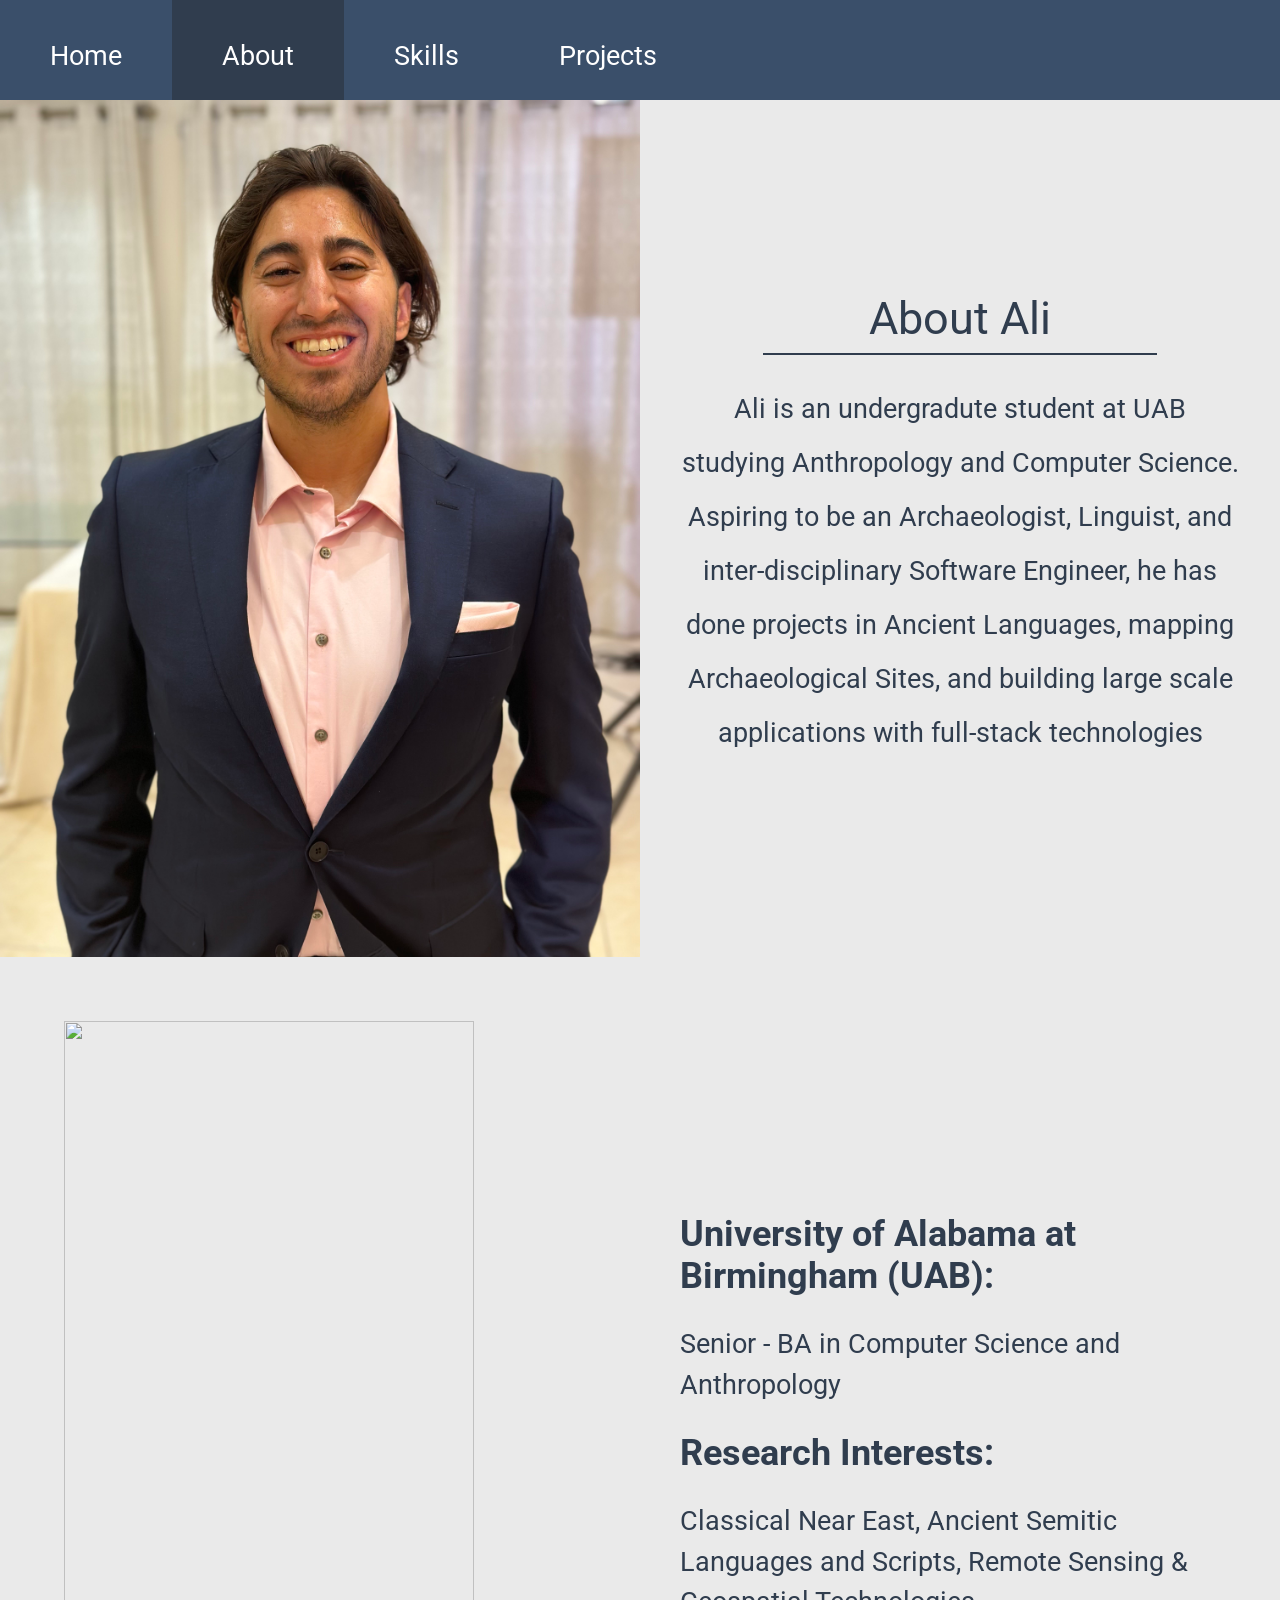
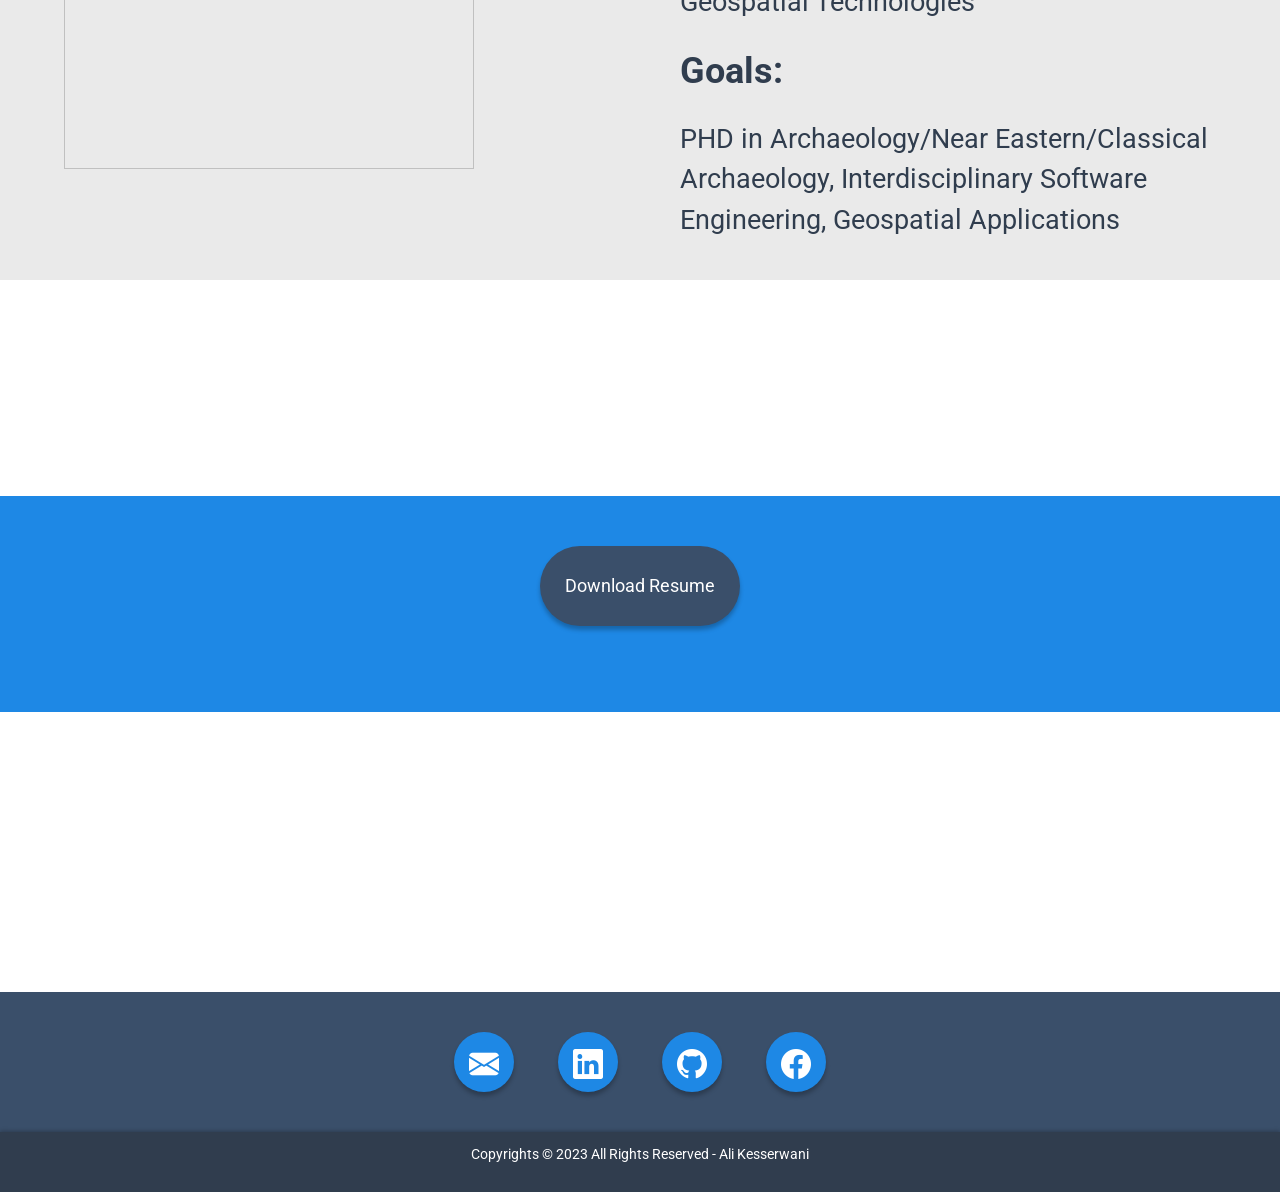
==== about.html @ b1c4e02e "Add files via upload" ====
<!DOCTYPE html>
<html>
    <head>
        <meta name="viewport" content="width=device-width, initial-scale=1.0"/>
        <!--Bootstrap Icons-->
        <link rel="stylesheet" href="https://cdn.jsdelivr.net/npm/bootstrap-icons@1.11.1/font/bootstrap-icons.css">
        <link rel="stylesheet" type="text/css" href="style.css">
        
        <title> Ali Kesserwani | About</title>
    </head>
    <body>

        <nav>
            <div id="nav">
                <ul>
                    <li><a href="index.html">Home</a></li>
                    <li><a class="active">About</a></li>
                    <li><a href="skills.html">Skills</a></li>
                    <li><a href="projects.html">Projects</a></li>
                  </ul>                  
            </div>
        </nav>

        <main>
            <!--Cover-->
            <div class = "wrapper">
                <div class = "box1">
                    <img src="img/personal_pic.jpg" width="100%" height="100%" style = "background-size: cover;">
                </div>

                <div class = "box2">
                    <div style = "margin:40px; margin-top: 30%; text-align: center; color: #303D4E;">
                        <h style = "font-size: 5vh;">About Ali</h>
                        <hr style = "width:70%;">
                        <p style = "font-size: 3vh; line-height: 2;">Ali is an undergradute student at UAB studying Anthropology and Computer Science. Aspiring to be an Archaeologist, Linguist, and inter-disciplinary Software Engineer, he has done projects in Ancient Languages, mapping Archaeological Sites, and building large scale applications with full-stack technologies</p>
                    </div>
                </div>
            </div>

            <div class = "wrapper">
                <div class = "box3">

                    <img src="img/baalbeck_personal.PNG" width="80%" height="90%" style = "margin:10%;" >

                </div>
                <div class = "box4">
                    <div style = "margin:40px; margin-top: 40%; color: #303D4E;">
                        <h style = "font-size: 4vh;"><b>University of Alabama at Birmingham (UAB):</b></h>
                        <p style = "font-size: 3vh; line-height: 1.5;">Senior - BA in Computer Science and Anthropology</p>
                        <h style = "font-size: 4vh;"><b>Research Interests:</b></h>
                        <p style = "font-size: 3vh; line-height: 1.5;">Classical Near East, Ancient Semitic Languages and Scripts, Remote Sensing & Geospatial Technologies </p>
                        <h style = "font-size: 4vh;"><b>Goals:</b></h>
                        <p style = "font-size: 3vh; line-height: 1.5;">PHD in Archaeology/Near Eastern/Classical Archaeology, Interdisciplinary Software Engineering, Geospatial Applications</p>
                    </div>

                </div>
            </div>

            <!--White space and download resume banner-->
            <div style = "width: 100%; height: 80vh;">
                <div style = "width: 100%; height:30%; background-color: #1E88E5; position:relative; top: 30%;">
                    <div class = "btn-primary" style = " margin: 0 auto; position:relative; top:50px;">Download Resume</div>
                </div>
            </div>

        </main>


            <footer>
                <div id = "footer_main">
                    <!--Social Media Buttons-->
                    <div style = "text-align: center;">
                        <div class = "btn_round">
                            <a href = "mailto: akesser@uab.edu"><i class="bi bi-envelope-fill icon"></i></a>
                        </div>
                        <div class = "btn_round">
                            <a href = "https://www.linkedin.com/in/alikesserwani/"><i class="bi bi-linkedin icon"></i></a>
                        </div>
                        <div class = "btn_round">
                           <a href = "https://github.com/akesserwani"><i class="bi bi-github icon"></i></a> 
                        </div>
                        <div class = "btn_round">
                            <a href = "#"><i class="bi bi-facebook icon"></i></a> 
                        </div>
                    </div>

                    <div style = "color: #303D4E;" id = "footer_bottom">
                        <p style = "font-size: 1.5vh; text-align: center; color:white;">Copyrights © 2023 All Rights Reserved - Ali Kesserwani</p>
                    </div>
        
                </div>
            </footer>
    

    </body>





</html>
---- style.css ----
@import url('https://fonts.googleapis.com/css2?family=Nunito:ital,wght@1,500&family=Roboto&display=swap');

html {
  height: 100%;
}
body{
    position: relative;
    margin: 0 auto;
    padding-bottom: 15%;
  }
*{
  font-family: Roboto;
}

a{
    color: white;
}

.wrapper{
  display: flex;
  justify-content: center;
  
 }     

 .box1{
  width: 50%;
  min-height: 80vh;
  background:#EAEAEA;
}
.box2{
  width: 50%;
  min-height: 80vh;

  background:#EAEAEA;

}

.box3{
width: 50%;
min-height: 80vh;
background:#EAEAEA;
}
.box4{
width: 50%;
min-height: 80vh;

background:#EAEAEA;

}
  
  
/*Ipad Mini - 768 */
@media (max-width: 768px) {
  .wrapper {
    flex-direction: column;
    /*Or column-reverse if map*/
  }
  .box1,
  .box2
   {
    width: auto;
  }
  .box3,
  .box4 
  {
    width: auto;
  }
}


#nav {
    overflow: hidden;
    height: 100px;
    width: 100%;
    background: #3A4F6A;
    /*Figma Generated Box shadow*/
    box-shadow: 0px 3px 4px 0px rgba(0, 0, 0, 0.25);
  }

/*Navbar Stuff*/
ul {
    list-style-type: none;
    margin: 0;
    padding: 0;
    overflow: hidden;
    
  }
  li {
    float: left;
    font-size: 3vh;
  }
  
  li a {
    display: block;
    color: white;
    text-align: center;
    padding: 40px 50px;
    text-decoration: none;
  }
  
  li a:hover {
    background-color: #303D4E;
  }
  
  li a.active{
    background-color: #303D4E;
  }
  

footer{
    position:absolute; 
    bottom: 0;
    left:0;
    width: 100%;
    height: 200px;
    z-index: 100;
  
  }
  #footer_main{
    height: 70%;
    width: 100%;
    background: #3A4F6A;
  
  }
  
  #footer_bottom{
    position:absolute;
    bottom:0;
    height: 30%;
    width: 100%;
    background: #303D4E;
    box-shadow: 0px -1px 4px 0px rgba(0, 0, 0, 0.25);
  }
  
  
hr {
    border: 1px solid #303D4E;
}

.icon{
    font-size: 30px;
}

/*Button Class*/
.btn-primary {
    background-color: #3A4F6A;
    box-shadow: 0px 4px 4px 0px rgba(0, 0, 0, 0.25);

    width: 200px;
    height: 80px;
    border-radius: 50px;

    text-align: center;
    vertical-align: middle;
    line-height: 80px;
    color: white;
    font-size: 2vh;
}


.btn-secondary {
    background-color: #1E88E5;
    box-shadow: 0px 4px 4px 0px rgba(0, 0, 0, 0.25);
    width: 200px;
    height: 80px;
    border-radius: 50px;

    text-align: center;
    vertical-align: middle;
    line-height: 80px;
    color: white;
    font-size: 2vh;
    
}


.btn_round{
    background-color: #1E88E5;
    box-shadow: 0px 4px 4px 0px rgba(0, 0, 0, 0.25);

    width: 60px;
    height: 60px;
    border-radius: 100px;

    text-align: center;
    vertical-align: middle;
    line-height: 65px;
    color: white;

    display: inline-block;
    margin:20px;
    margin-top: 40px;


}

.btn-primary:hover{
    background-color: #566579;
}

.btn-secondary:hover,
.btn_round:hover
{
    background-color: #5c99cf;

}
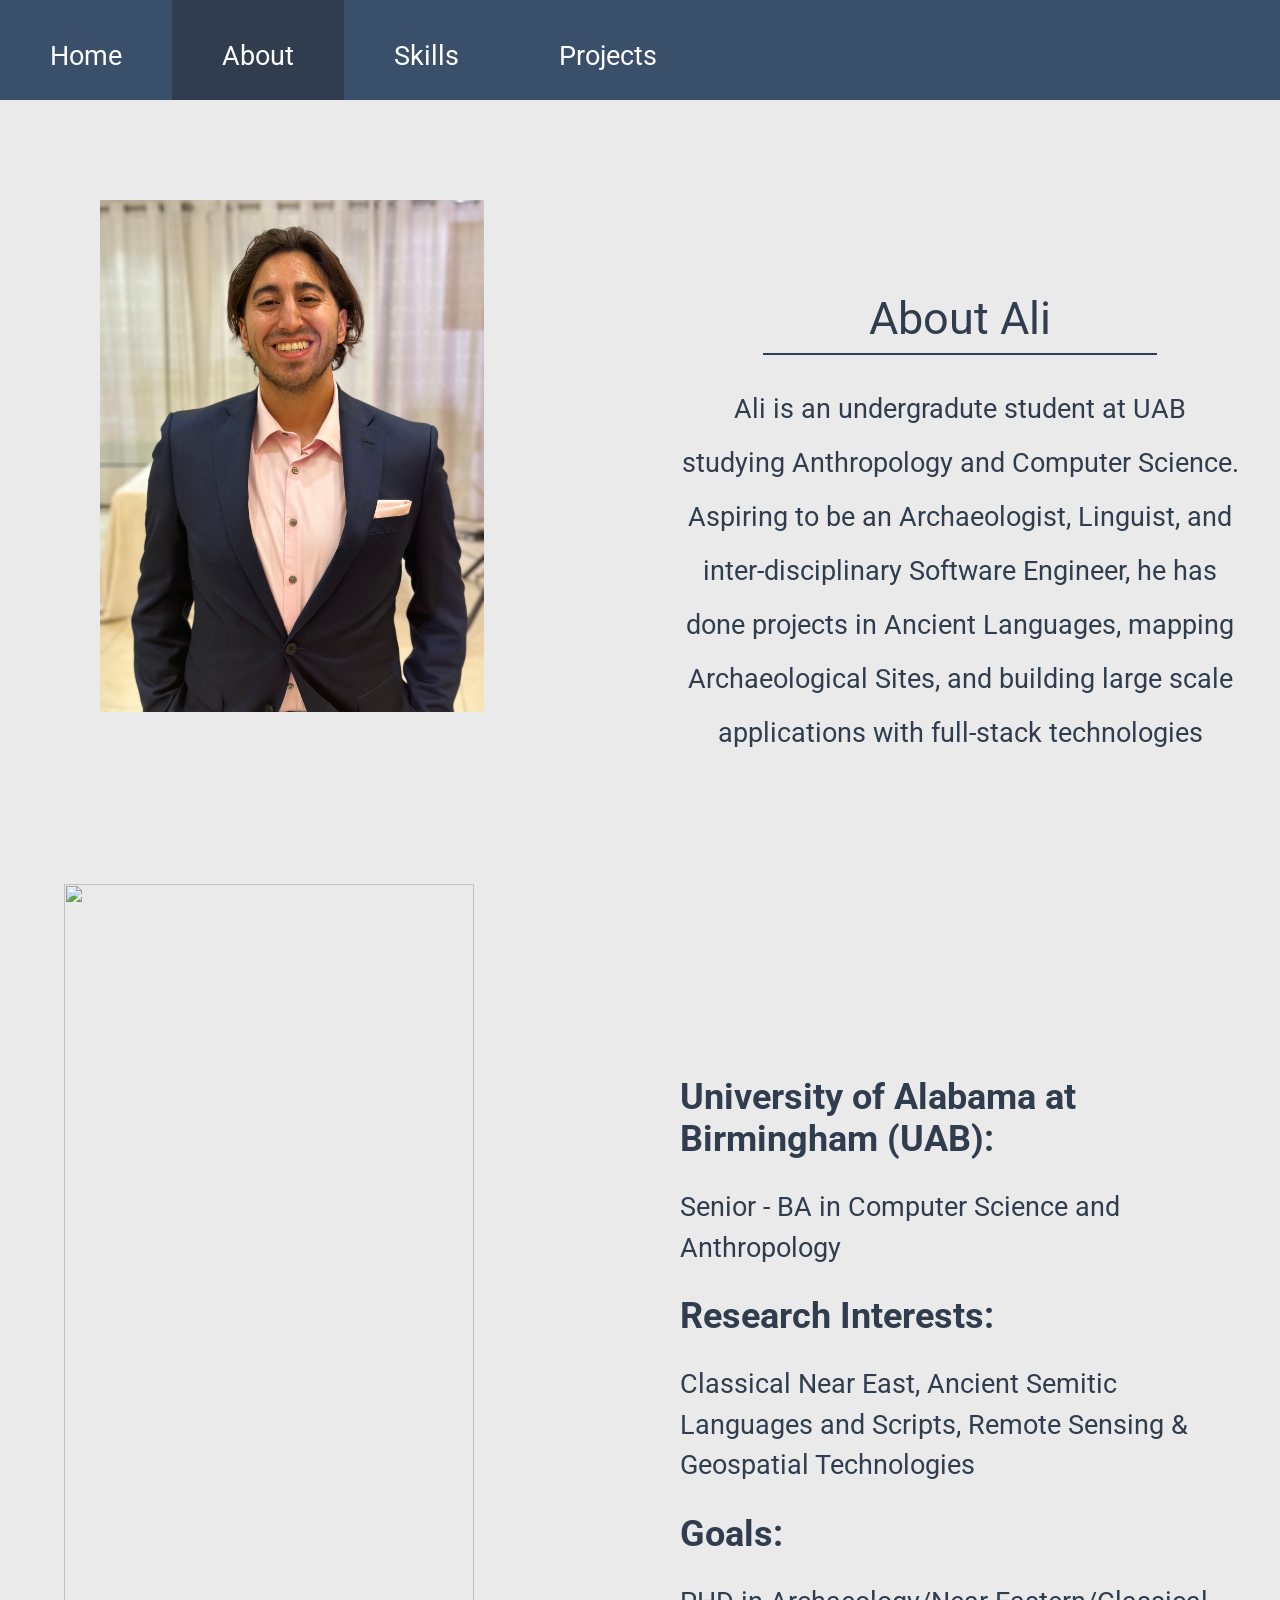
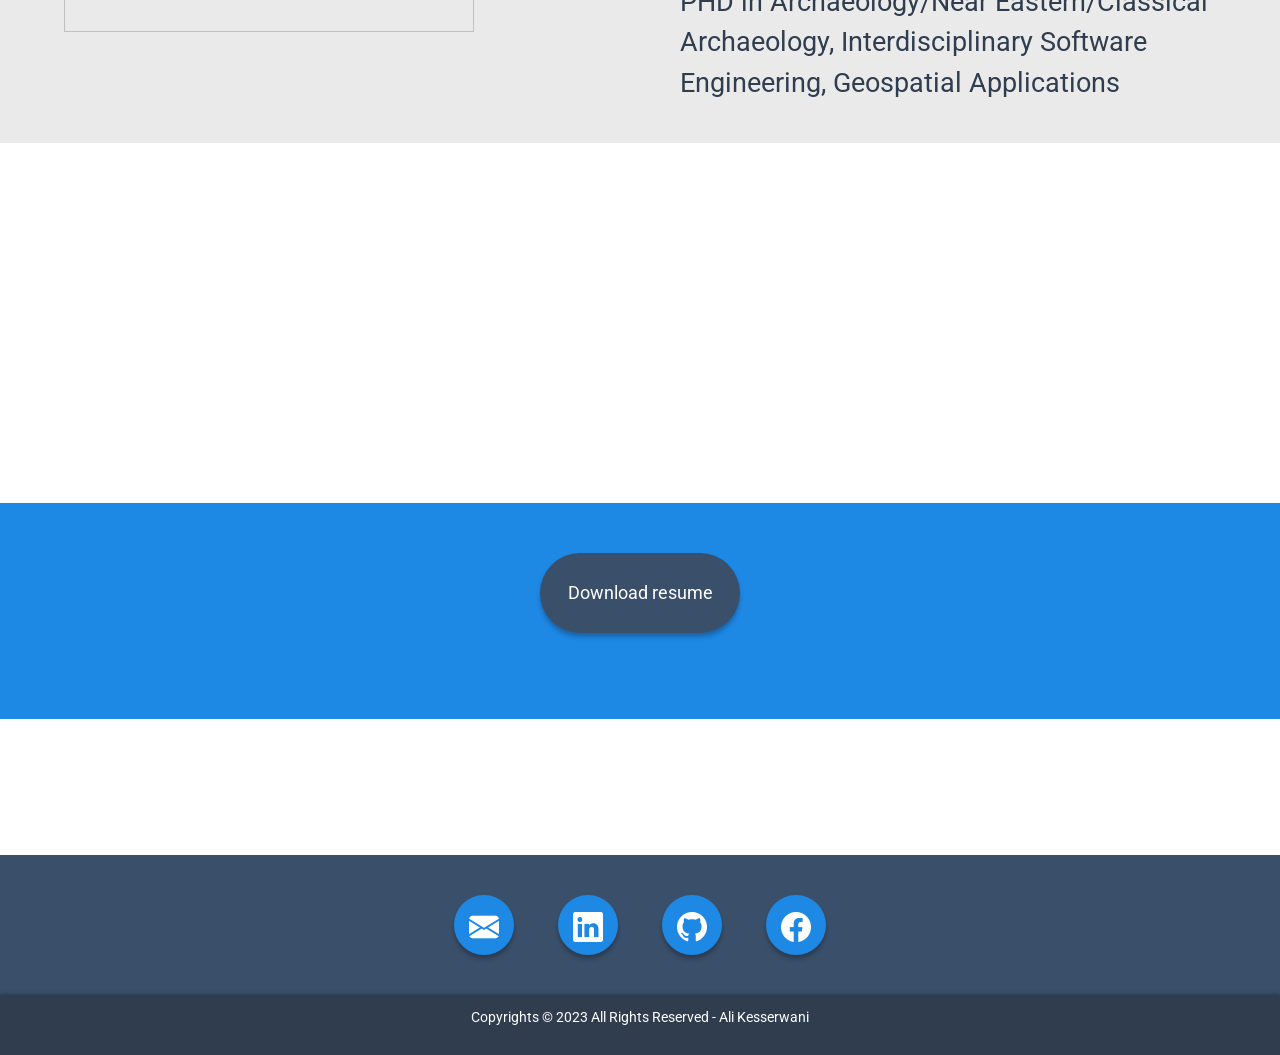
==== commit 54075b09: "stuff" ====
--- a/about.html
+++ b/about.html
@@ -4,7 +4,7 @@
         <meta name="viewport" content="width=device-width, initial-scale=1.0"/>
         <!--Bootstrap Icons-->
         <link rel="stylesheet" href="https://cdn.jsdelivr.net/npm/bootstrap-icons@1.11.1/font/bootstrap-icons.css">
-        <link rel="stylesheet" type="text/css" href="style.css">
+        <link rel="stylesheet" type="text/css" href="stylesheets/style.css">
         
         <title> Ali Kesserwani | About</title>
     </head>
@@ -25,7 +25,7 @@
             <!--Cover-->
             <div class = "wrapper">
                 <div class = "box1">
-                    <img src="img/personal_pic.jpg" width="100%" height="100%" style = "background-size: cover;">
+                    <img src="img/personal_pic.jpg" width="60%" height="auto" style = "margin: 100px;">
                 </div>
 
                 <div class = "box2">
@@ -58,8 +58,11 @@
 
             <!--White space and download resume banner-->
             <div style = "width: 100%; height: 80vh;">
-                <div style = "width: 100%; height:30%; background-color: #1E88E5; position:relative; top: 30%;">
-                    <div class = "btn-primary" style = " margin: 0 auto; position:relative; top:50px;">Download Resume</div>
+                <div style = "width: 100%; height:30%; background-color: #1E88E5; position:relative; top: 50%;">
+                    <a href="files/resume.pdf" download="resume">
+                        <div class = "btn-primary" style = " margin: 0 auto; position:relative; top:50px;">
+                        Download resume
+                    </div></a>
                 </div>
             </div>
 
--- a/stylesheets/style.css
+++ b/stylesheets/style.css
@@ -0,0 +1,212 @@
+@import url('https://fonts.googleapis.com/css2?family=Nunito:ital,wght@1,500&family=Roboto&display=swap');
+
+html {
+  height: 100%;
+}
+body{
+    position: relative;
+    margin: 0 auto;
+    padding-bottom: 15%;
+  }
+*{
+  font-family: Roboto;
+}
+
+a{
+    color: white;
+    text-decoration: none;
+}
+
+.wrapper{
+  display: flex;
+  justify-content: center;
+  
+ }     
+
+ .box1{
+  width: 50%;
+  min-height: 80vh;
+  background:#EAEAEA;
+}
+.box2{
+  width: 50%;
+  min-height: 80vh;
+
+  background:#EAEAEA;
+
+}
+
+.box3{
+width: 50%;
+min-height: 80vh;
+background:#EAEAEA;
+}
+.box4{
+width: 50%;
+min-height: 80vh;
+
+background:#EAEAEA;
+
+}
+  
+  
+/*Ipad Mini - 768 */
+@media (max-width: 768px) {
+  .wrapper {
+    flex-direction: column;
+    /*Or column-reverse if map*/
+  }
+  .box1,
+  .box2
+   {
+    width: auto;
+  }
+  .box3,
+  .box4 
+  {
+    width: auto;
+  }
+}
+
+
+#nav {
+    overflow: hidden;
+    height: 100px;
+    width: 100%;
+    background: #3A4F6A;
+    /*Figma Generated Box shadow*/
+    box-shadow: 0px 3px 4px 0px rgba(0, 0, 0, 0.25);
+  }
+
+/*Navbar Stuff*/
+ul {
+    list-style-type: none;
+    margin: 0;
+    padding: 0;
+    overflow: hidden;
+    
+  }
+  li {
+    float: left;
+    font-size: 3vh;
+  }
+  
+  li a {
+    display: block;
+    color: white;
+    text-align: center;
+    padding: 40px 50px;
+    text-decoration: none;
+  }
+  
+  li a:hover {
+    background-color: #303D4E;
+  }
+  
+  li a.active{
+    background-color: #303D4E;
+  }
+  
+
+footer{
+    position:absolute; 
+    bottom: 0;
+    left:0;
+    width: 100%;
+    height: 200px;
+    z-index: 100;
+  
+  }
+  #footer_main{
+    height: 70%;
+    width: 100%;
+    background: #3A4F6A;
+  
+  }
+  
+  #footer_bottom{
+    position:absolute;
+    bottom:0;
+    height: 30%;
+    width: 100%;
+    background: #303D4E;
+    box-shadow: 0px -1px 4px 0px rgba(0, 0, 0, 0.25);
+  }
+  
+  
+hr {
+    border: 1px solid #303D4E;
+}
+
+.icon{
+    font-size: 30px;
+}
+
+/*Button Class*/
+.btn-primary {
+    background-color: #3A4F6A;
+    box-shadow: 0px 4px 4px 0px rgba(0, 0, 0, 0.25);
+
+    width: 200px;
+    height: 80px;
+    border-radius: 50px;
+
+    text-align: center;
+    vertical-align: middle;
+    line-height: 80px;
+    color: white;
+    font-size: 2vh;
+}
+
+
+.btn-secondary {
+    background-color: #1E88E5;
+    box-shadow: 0px 4px 4px 0px rgba(0, 0, 0, 0.25);
+    width: 200px;
+    height: 80px;
+    border-radius: 50px;
+
+    text-align: center;
+    vertical-align: middle;
+    line-height: 80px;
+    color: white;
+    font-size: 2vh;
+    
+}
+
+
+.btn_round{
+    background-color: #1E88E5;
+    box-shadow: 0px 4px 4px 0px rgba(0, 0, 0, 0.25);
+
+    width: 60px;
+    height: 60px;
+    border-radius: 100px;
+
+    text-align: center;
+    vertical-align: middle;
+    line-height: 65px;
+    color: white;
+
+    display: inline-block;
+    margin:20px;
+    margin-top: 40px;
+
+
+}
+
+.btn-primary:hover{
+    background-color: #566579;
+    cursor:pointer;
+
+}
+
+.btn-secondary:hover,
+.btn_round:hover
+{
+    background-color: #5c99cf;
+    cursor:pointer;
+
+
+}
+
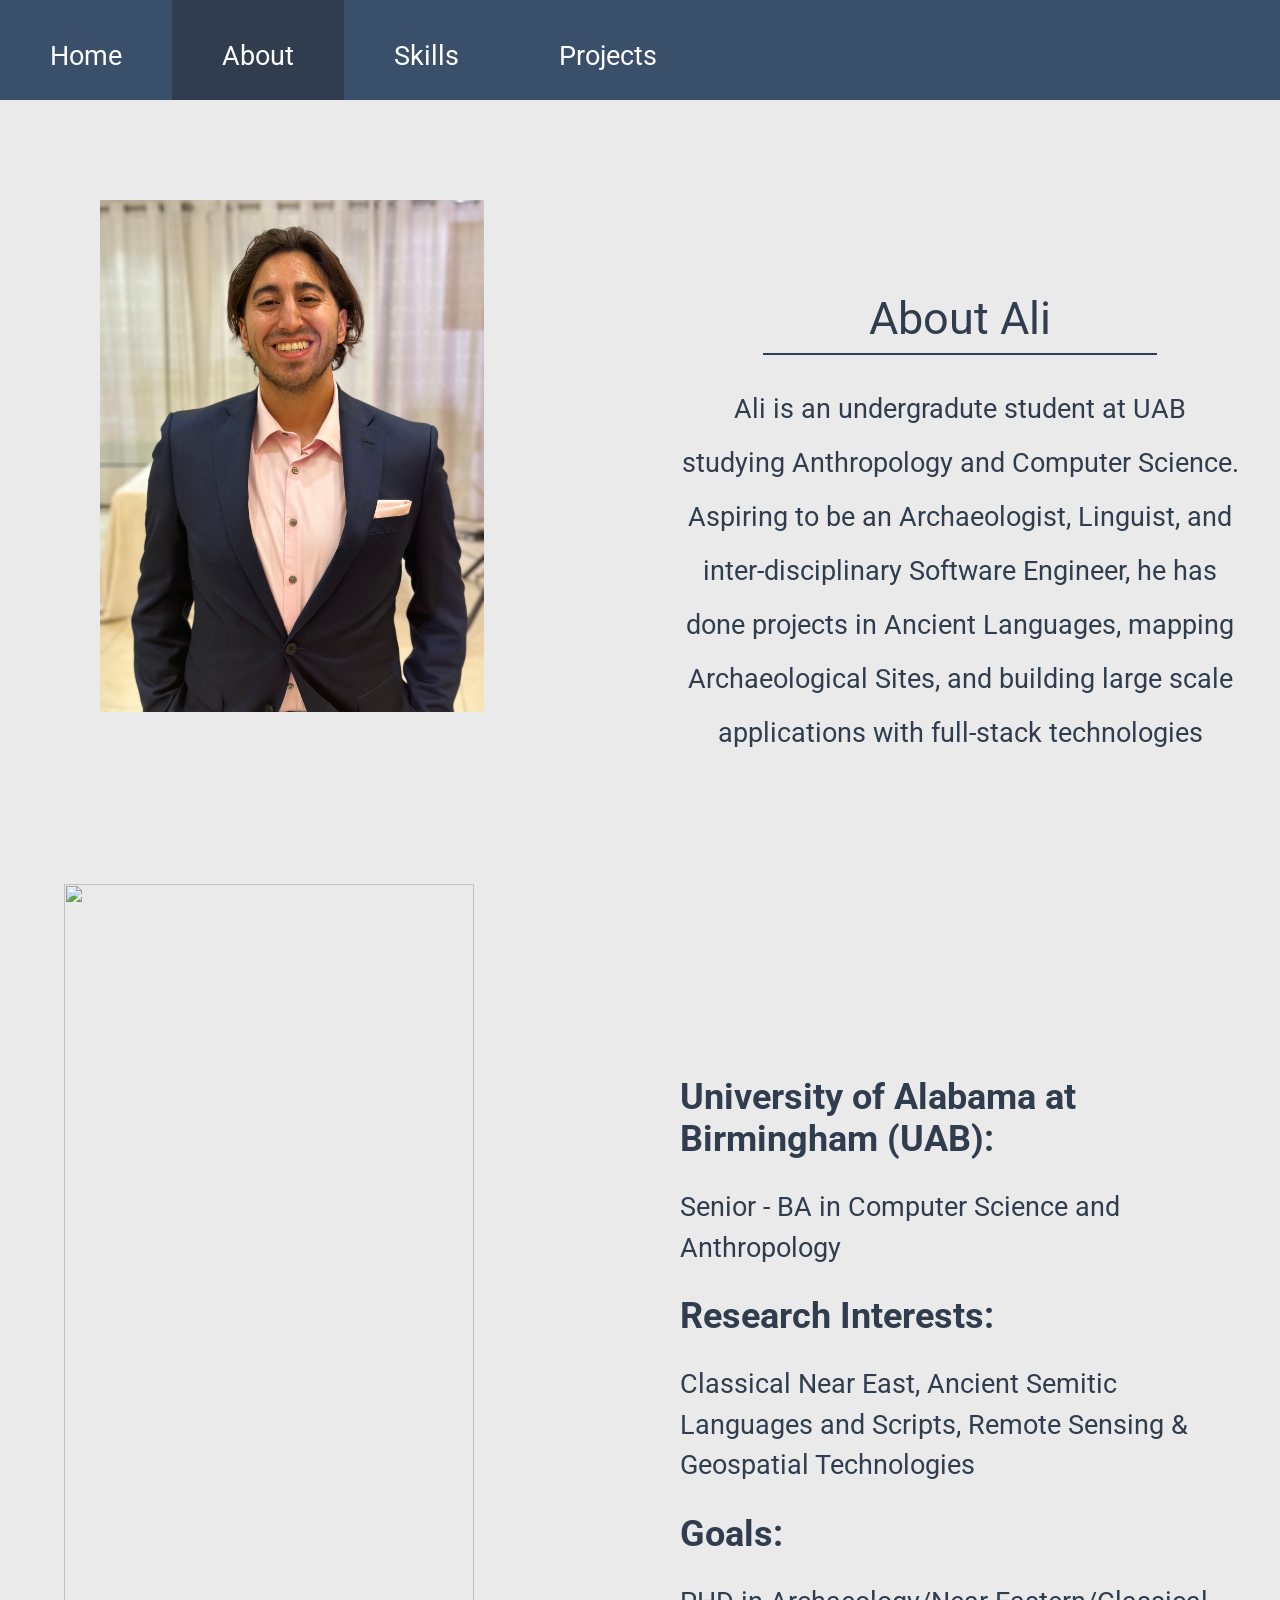
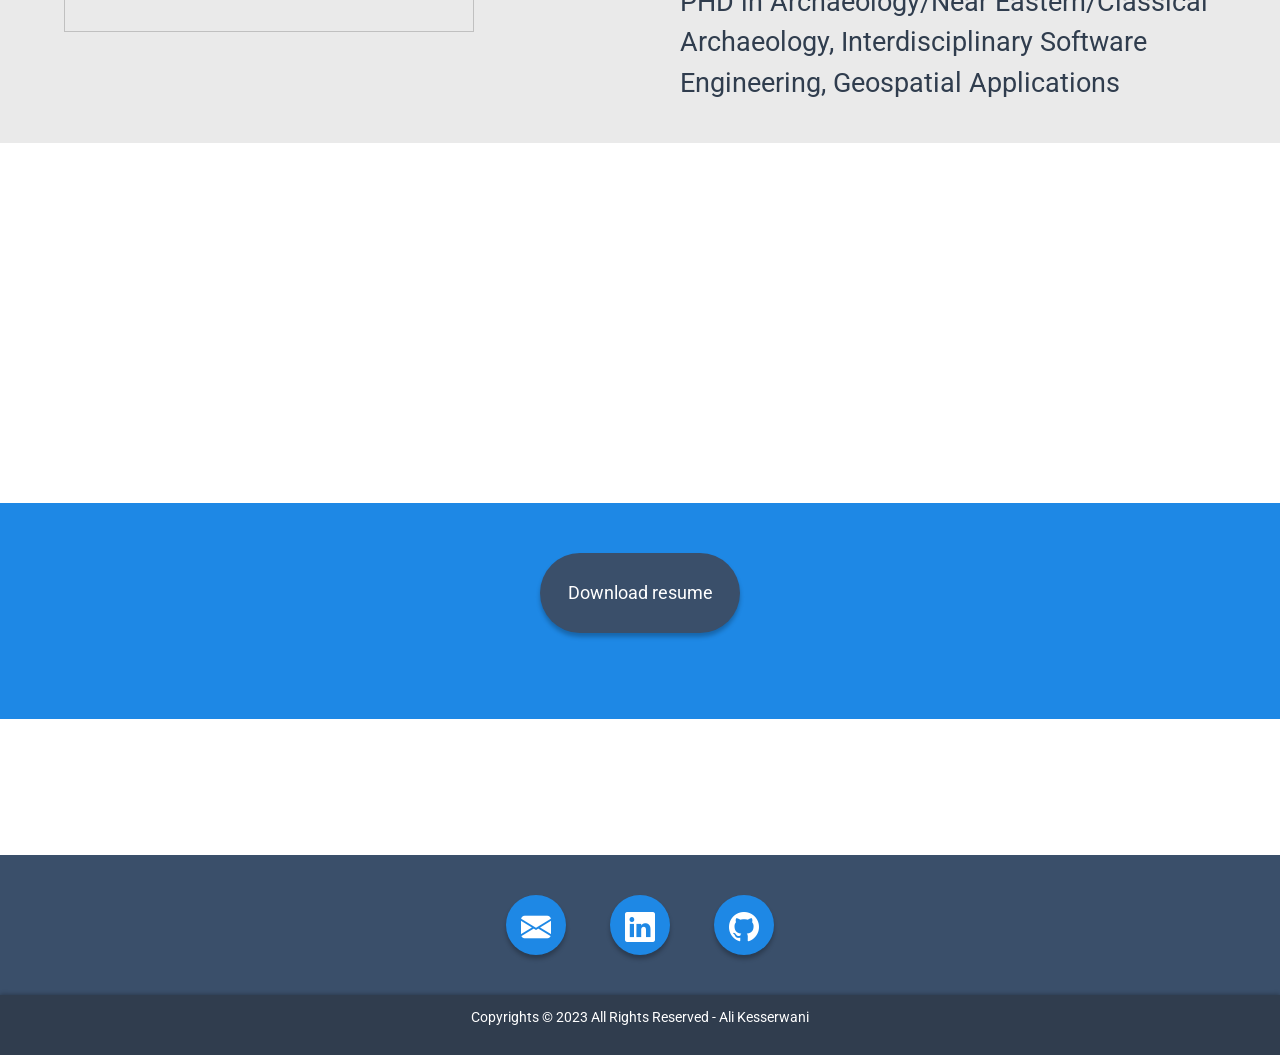
==== commit 2e05871e: "side nav added" ====
--- a/about.html
+++ b/about.html
@@ -19,6 +19,31 @@
                     <li><a href="projects.html">Projects</a></li>
                   </ul>                  
             </div>
+
+                        <div id="mobile-nav">
+                <ul>
+                    <li onclick="openNav()"><img src = "img/sidebar.svg" style = "fill:white; width: 60px; height:60px; position:relative; bottom:20px;"></li>
+                </ul>                  
+            </div>
+
+            <div id="side_nav">
+                <a href="javascript:void(0)" class="closebtn" onclick="closeNav()"><i class="bi bi-x-lg"></i></a><br>
+                <a href = "index.html"><b>Home</b></a>
+                <a href="#" style = "color: #141a21;">About</a>
+                <a href="skills.html">Skills</a>
+                <a href="projects.html">Projects</a>
+              </div>
+              
+            <script>
+                function openNav() {
+                  document.getElementById("side_nav").style.display = "block";
+                }
+                
+                function closeNav() {
+                  document.getElementById("side_nav").style.display = "none";
+                }
+            </script>
+
         </nav>
 
         <main>
@@ -82,9 +107,6 @@
                         <div class = "btn_round">
                            <a href = "https://github.com/akesserwani"><i class="bi bi-github icon"></i></a> 
                         </div>
-                        <div class = "btn_round">
-                            <a href = "#"><i class="bi bi-facebook icon"></i></a> 
-                        </div>
                     </div>
 
                     <div style = "color: #303D4E;" id = "footer_bottom">
--- a/stylesheets/style.css
+++ b/stylesheets/style.css
@@ -54,7 +54,6 @@
 @media (max-width: 768px) {
   .wrapper {
     flex-direction: column;
-    /*Or column-reverse if map*/
   }
   .box1,
   .box2
@@ -69,7 +68,8 @@
 }
 
 
-#nav {
+#nav,
+#mobile-nav {
     overflow: hidden;
     height: 100px;
     width: 100%;
@@ -77,6 +77,11 @@
     /*Figma Generated Box shadow*/
     box-shadow: 0px 3px 4px 0px rgba(0, 0, 0, 0.25);
   }
+
+#mobile-nav{
+  display:none;
+}
+
 
 /*Navbar Stuff*/
 ul {
@@ -91,7 +96,8 @@
     font-size: 3vh;
   }
   
-  li a {
+  li a,
+  li img {
     display: block;
     color: white;
     text-align: center;
@@ -99,7 +105,8 @@
     text-decoration: none;
   }
   
-  li a:hover {
+  li a:hover,
+  li img:hover{
     background-color: #303D4E;
   }
   
@@ -107,6 +114,53 @@
     background-color: #303D4E;
   }
   
+/*Collapsible side nav*/
+@media (max-width: 768px) {
+  #nav {
+      display:none;
+  }
+
+  #mobile-nav {
+    display:block;
+  }
+}
+
+/*Side Nav Elements*/
+
+#side_nav {
+  display: none;
+  height: 100%;
+  width: 250px;
+  position: fixed;
+  z-index: 1;
+  top: 0;
+  left: 0;
+  background-color: #303D4E;
+  overflow-x: hidden;
+  padding-top: 60px;
+}
+
+#side_nav a {
+  padding: 8px 8px 8px 32px;
+  text-decoration: none;
+  font-size: 25px;
+  color: white;
+  display: block;
+}
+
+#side_nav a:hover {
+  color: #222c38;
+}
+
+#sidenav .closebtn {
+  position: absolute;
+  top: 0;
+  right: 25px;
+  margin-left: 50px;
+}
+
+
+
 
 footer{
     position:absolute; 
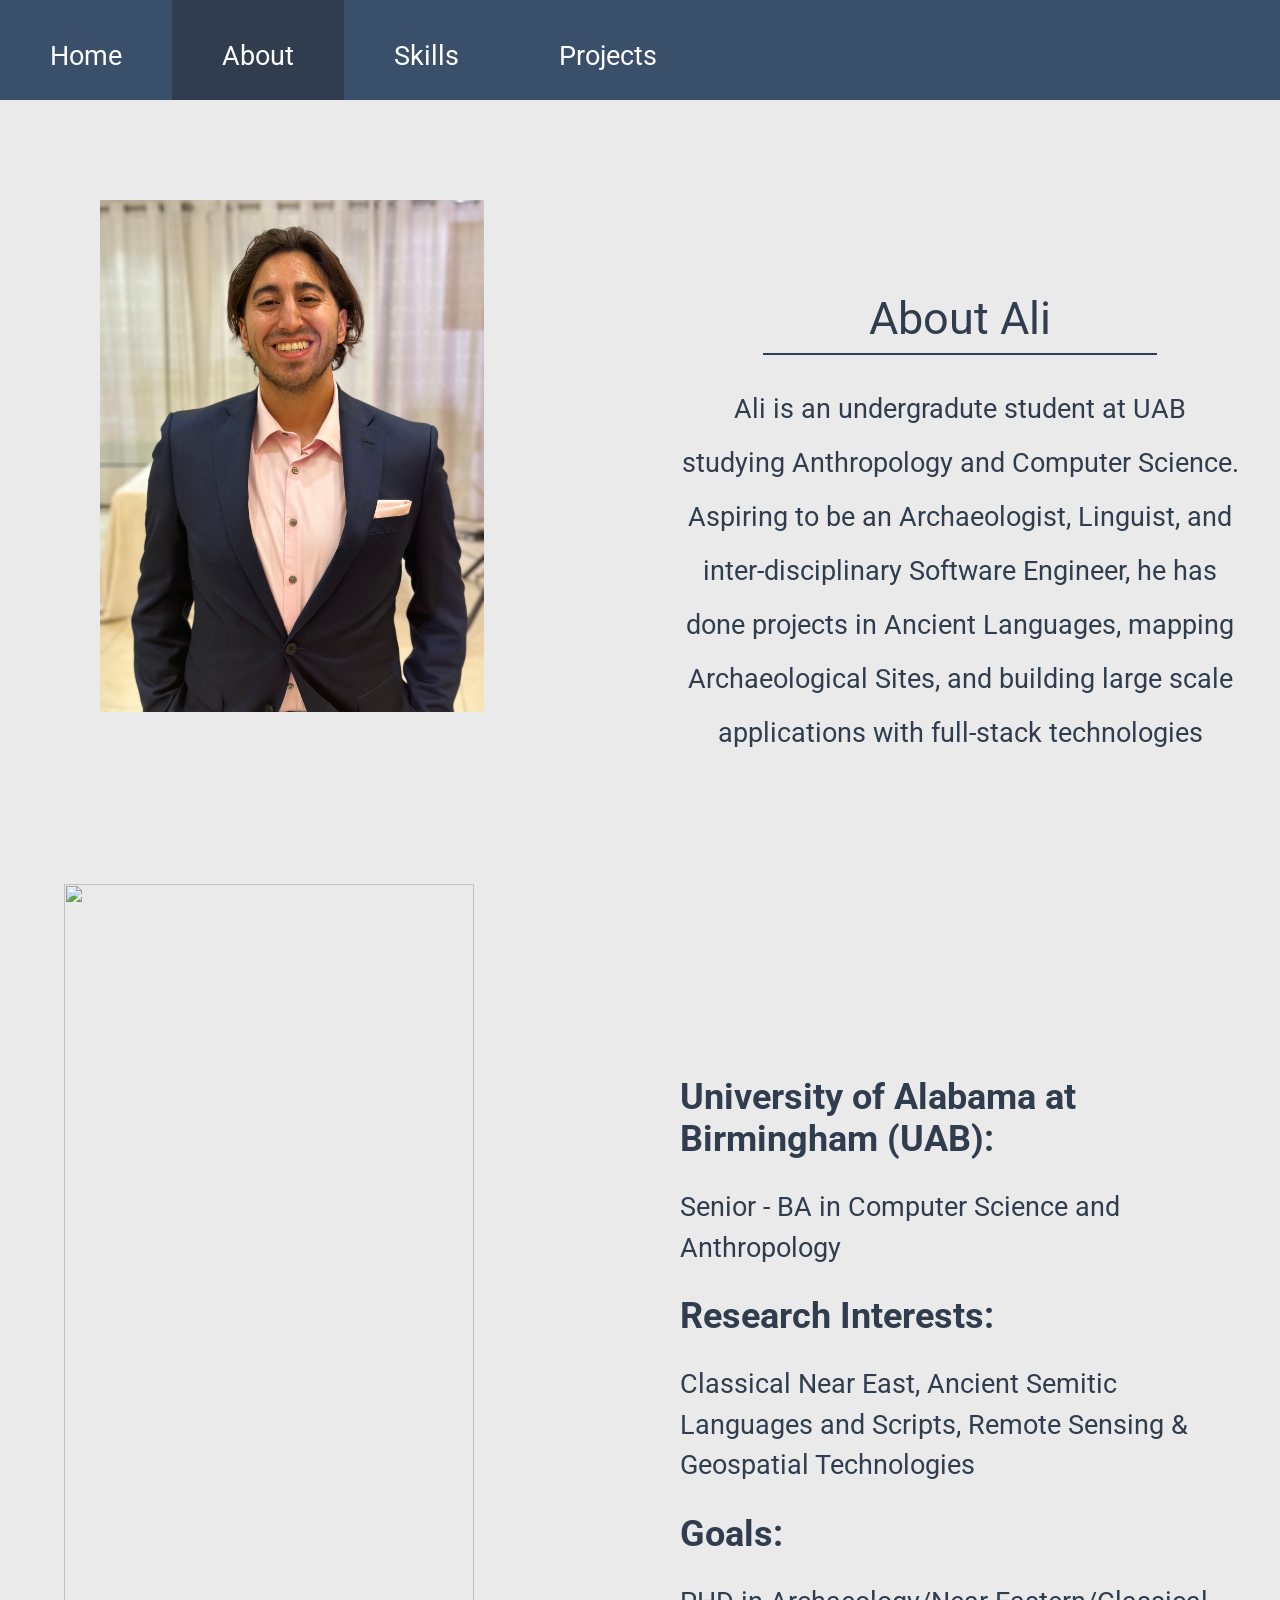
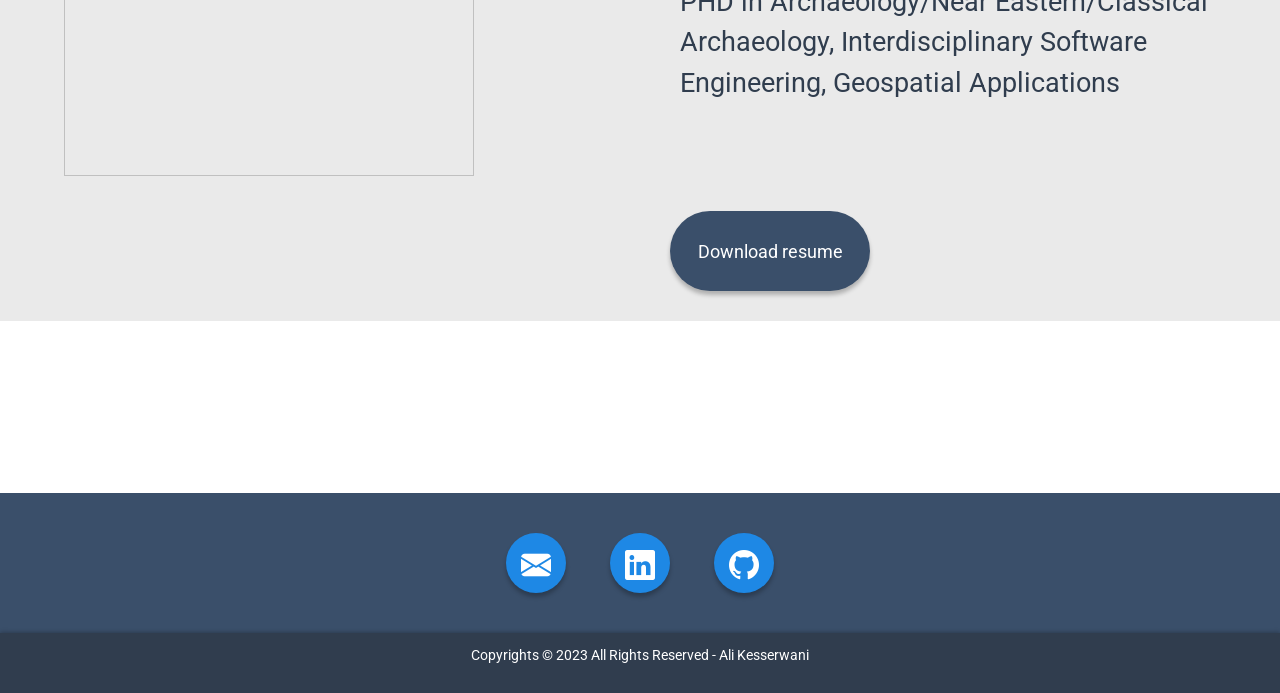
==== commit 86faffdb: "Fixed stuff" ====
--- a/about.html
+++ b/about.html
@@ -76,20 +76,17 @@
                         <p style = "font-size: 3vh; line-height: 1.5;">Classical Near East, Ancient Semitic Languages and Scripts, Remote Sensing & Geospatial Technologies </p>
                         <h style = "font-size: 4vh;"><b>Goals:</b></h>
                         <p style = "font-size: 3vh; line-height: 1.5;">PHD in Archaeology/Near Eastern/Classical Archaeology, Interdisciplinary Software Engineering, Geospatial Applications</p>
-                    </div>
+                    </div><br>
+                    <a href="files/resume.pdf" download="resume"><br>
+                        <button type="submit" class="btn-primary" style = "margin:30px;">Download resume</button>
+                    </a>
+
 
                 </div>
             </div>
 
-            <!--White space and download resume banner-->
-            <div style = "width: 100%; height: 80vh;">
-                <div style = "width: 100%; height:30%; background-color: #1E88E5; position:relative; top: 50%;">
-                    <a href="files/resume.pdf" download="resume">
-                        <div class = "btn-primary" style = " margin: 0 auto; position:relative; top:50px;">
-                        Download resume
-                    </div></a>
-                </div>
-            </div>
+            <!--Space between page and footer-->
+            <div style = "height: 20vh;"></div>
 
         </main>
 
--- a/stylesheets/style.css
+++ b/stylesheets/style.css
@@ -210,6 +210,8 @@
     line-height: 80px;
     color: white;
     font-size: 2vh;
+    border: none;
+
 }
 
 
@@ -225,6 +227,8 @@
     line-height: 80px;
     color: white;
     font-size: 2vh;
+    border: none;
+
     
 }
 
@@ -245,6 +249,7 @@
     display: inline-block;
     margin:20px;
     margin-top: 40px;
+    border: none;
 
 
 }
@@ -264,3 +269,10 @@
 
 }
 
+input,
+textarea {
+  border-radius: 41px;
+  border: 2px solid #B9B9B9;
+  background: white;
+  
+}
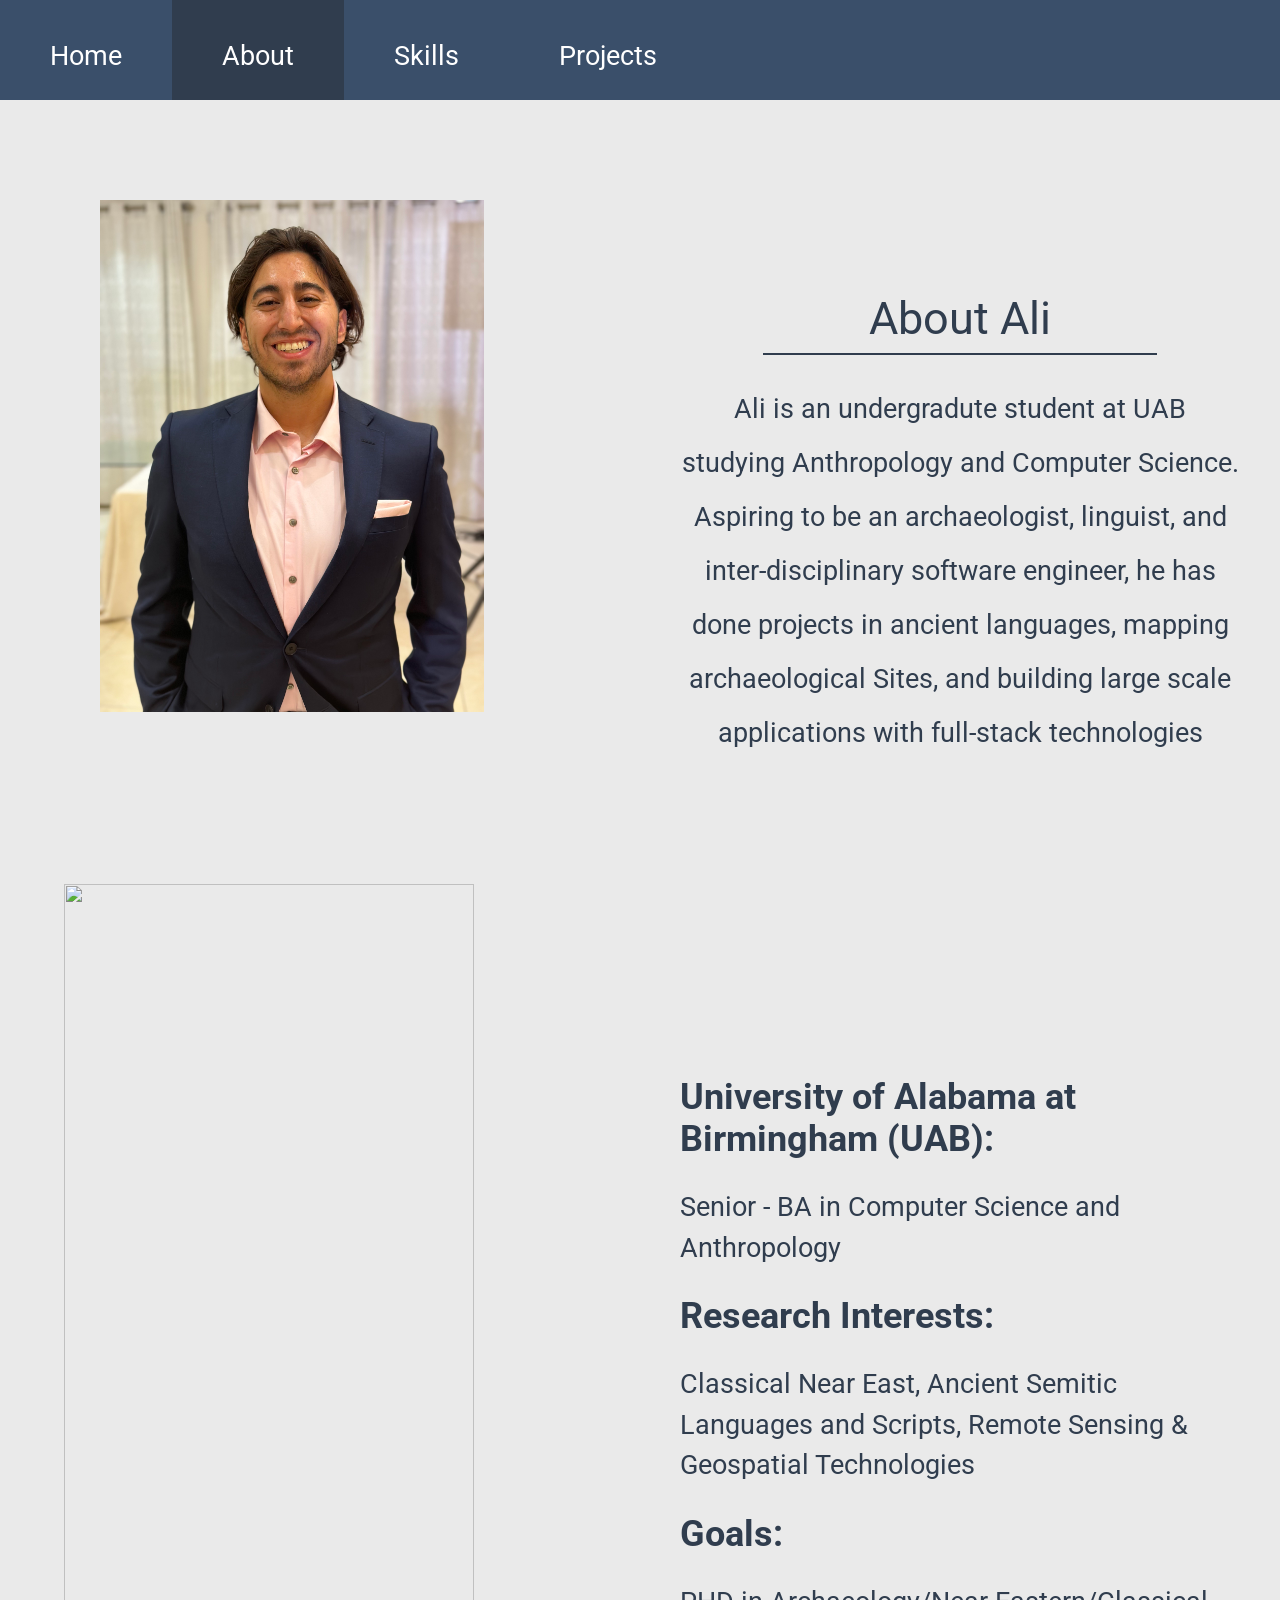
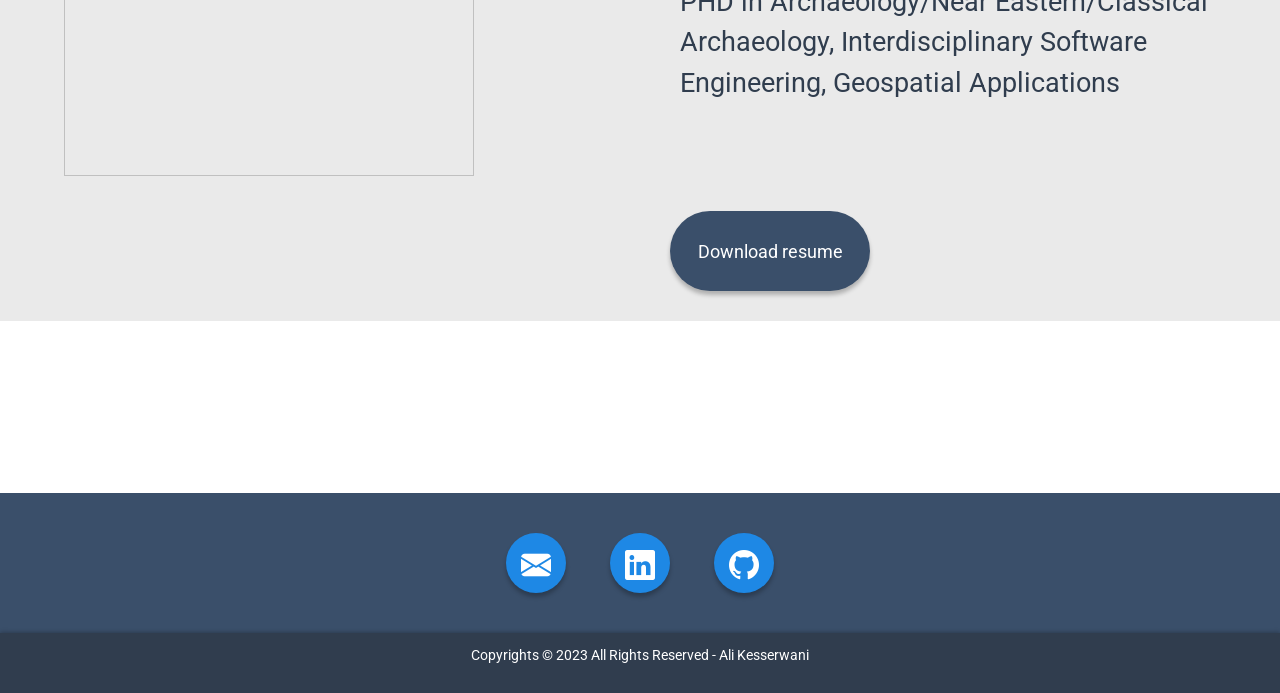
==== commit df8435cf: "typography" ====
--- a/about.html
+++ b/about.html
@@ -57,7 +57,7 @@
                     <div style = "margin:40px; margin-top: 30%; text-align: center; color: #303D4E;">
                         <h style = "font-size: 5vh;">About Ali</h>
                         <hr style = "width:70%;">
-                        <p style = "font-size: 3vh; line-height: 2;">Ali is an undergradute student at UAB studying Anthropology and Computer Science. Aspiring to be an Archaeologist, Linguist, and inter-disciplinary Software Engineer, he has done projects in Ancient Languages, mapping Archaeological Sites, and building large scale applications with full-stack technologies</p>
+                        <p style = "font-size: 3vh; line-height: 2;">Ali is an undergradute student at UAB studying Anthropology and Computer Science. Aspiring to be an archaeologist, linguist, and inter-disciplinary software engineer, he has done projects in ancient languages, mapping archaeological Sites, and building large scale applications with full-stack technologies</p>
                     </div>
                 </div>
             </div>
